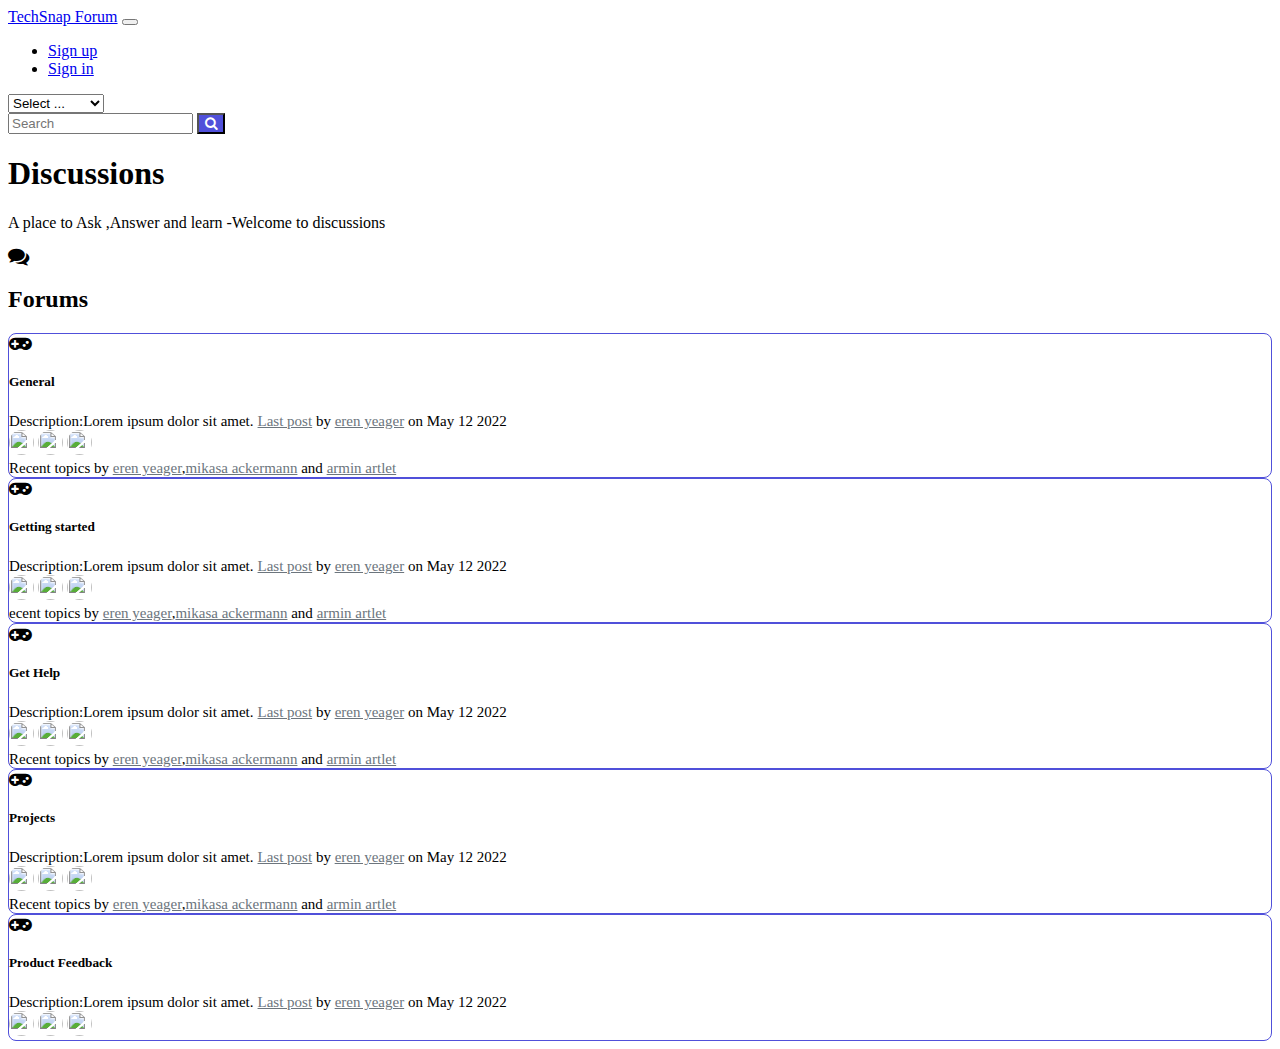
==== index.html @ 801b9302 "modify spacing" ====
<!DOCTYPE html>
<html lang="en">

<head>
  <meta charset="UTF-8" />
  <meta http-equiv="X-UA-Compatible" content="IE=edge" />
  <meta name="viewport" content="width=device-width, initial-scale=1.0" />
  <title>techsnap</title>
  <link href="https://cdn.jsdelivr.net/npm/bootstrap@5.1.3/dist/css/bootstrap.min.css" rel="stylesheet"
    integrity="sha384-1BmE4kWBq78iYhFldvKuhfTAU6auU8tT94WrHftjDbrCEXSU1oBoqyl2QvZ6jIW3" crossorigin="anonymous" />
  <script src="https://cdn.jsdelivr.net/npm/@popperjs/core@2.10.2/dist/umd/popper.min.js"
    integrity="sha384-7+zCNj/IqJ95wo16oMtfsKbZ9ccEh31eOz1HGyDuCQ6wgnyJNSYdrPa03rtR1zdB" crossorigin="anonymous">
  </script>
  <script src="https://cdn.jsdelivr.net/npm/bootstrap@5.1.3/dist/js/bootstrap.min.js"
    integrity="sha384-QJHtvGhmr9XOIpI6YVutG+2QOK9T+ZnN4kzFN1RtK3zEFEIsxhlmWl5/YESvpZ13" crossorigin="anonymous">
  </script>
  <link rel="stylesheet" href="https://cdnjs.cloudflare.com/ajax/libs/font-awesome/4.7.0/css/font-awesome.min.css" />
  <link rel="preconnect" href="https://fonts.gstatic.com" />
  <link href="https://fonts.googleapis.com/css2?family=Titillium+Web:ital@1&display=swap" rel="stylesheet" />
  <link rel="stylesheet" href="styles.css" />
</head>

<body>
  <nav class="navbar navbar-expand-lg navbar-dark bg-dark">
    <div class="container">
      <a class="navbar-brand" href="index.html">TechSnap Forum</a>
      <button class="navbar-toggler" type="button" data-bs-toggle="collapse" data-bs-target="#navbarNav"
        aria-controls="navbarNav" aria-expanded="false" aria-label="Toggle navigation">
        <span class="navbar-toggler-icon"></span>
      </button>
      <div class="collapse navbar-collapse" id="navbarNav">
        <ul class="navbar-nav ms-auto">
          <li class="nav-item">
            <a class="nav-link" href="/account/signup/">Sign up</a>
          </li>
          <li class="nav-item">
            <a class="nav-link" href="/account/signin/">Sign in</a>
          </li>
        </ul>
      </div>
    </div>
  </nav>
  <!-- navbar ends -->
  <!-- search bar -->
  <div class="container my-5 mx-auto">
    <form class="row" action="" role="form" method="GET">
      <div class="col-md-6">
        <div class="mb-3" class="search-box">
          <select name="search-box" id="" class="form-select" aria-label="Default select example">
            <option selected>Select ...</option>
            <option value="Everything">Everything</option>
            <option value="Titles">Titles</option>
            <option value="Descriptions">Descriptions</option>
          </select>
        </div>
      </div>
      <div class="col-md-6">
        <div class="mb-3 d-flex">
          <input type="text" class="form-control me-2" placeholder="Search" />
          <button type="submit" class="btn search-btn" name="search">
            <i class="fa fa-search"></i>
          </button>
        </div>
      </div>
    </form>
  </div>
  <!-- search ends -->
  <div class="container">
    <div class="row">
      <h1 class="fw-bold">Discussions</h1>
      <p class="">
        A place to Ask ,Answer and learn -Welcome to discussions
      </p>
    </div>
  </div>
  <div class="container mt-lg-4 mt-md-3 forums">
    <div class="row">
      <div class="d-flex flex-row">
        <i class="fa fa-comments fa-lg me-2 align-self-center"></i>
        <h2 class="">Forums</h2>
      </div>
    </div>
    <!-- forumcard-1 -->
    <div class="row mt-lg-3 mt-md-3 mt-3 mb-lg-3 mb-md-3 mb-2 p-lg-4 p-md-4 p-2  forum-card">
      <div class="d-flex flex-row forum-item gap-3">
        <i class="fa fa-gamepad fa-lg mt-1 forum-item-img"></i>
        <div class="d-flex flex-column lh-2  forum-item-box">
          <h5 class="fw-bold mb-0"><a class="forum-item-name" href="posts.html">General</a></h5>
          <span class="text-secondary" href="">Description:Lorem ipsum dolor sit amet.</span>
          <span class="text-secondary " href="">
            <a href="" class="text-decoration-underline">Last post</a> by
            <a href="">eren yeager</a> on <time>May 12 2022</time></span>
        </div>
        <div class="d-flex flex-column align-self-end align-items-end ms-auto">
          <div class="d-flex flex-row align-self-end ms-auto forum-item-postedby-img">
            <img
              src="https://encrypted-tbn0.gstatic.com/images?q=tbn:ANd9GcS_W6uTt4zmRdO6Gc-AFIGflHAHoaZ8Ajdu8Q&usqp=CAU" />
            <img
              src="https://encrypted-tbn0.gstatic.com/images?q=tbn:ANd9GcRT4VacNkIl5vtSOn7cziZFyjJot8CDUyFlOylZEV4gPgCF3E1SLuMx32Tt8eg6AprLteE&usqp=CAU" />
            <img
              src="https://cdn.shrm.org/image/upload/c_crop%2Ch_3888%2Cw_6917%2Cx_0%2Cy_253/c_fit%2Cf_auto%2Cq_auto%2Cw_767/v1/Employee%20Relations/bored_worker_photo_k9vufj?databtoa=eyIxNng5Ijp7IngiOjAsInkiOjI1MywieDIiOjY5MTcsInkyIjo0MTQxLCJ3Ijo2OTE3LCJoIjozODg4fSwiMXgxIjp7IngiOjEzMDQsInkiOjAsIngyIjo1NjY2LCJ5MiI6NDM1NywidyI6NDM2MywiaCI6NDM1N319" />
          </div>
          <div class="mt-auto align-self-end fs-6 recent-posts ">
            <span class="text-secondary" href="">Recent topics by <a href="">eren yeager</a>,<a href="">mikasa
                ackermann</a> and <a href="">armin artlet</a></span>
          </div>
        </div>
      </div>
    </div>
    <!-- forumcard-2 -->
    <div class="row mt-lg-3 mt-md-3 mt-3 mb-lg-3 mb-md-3 mb-2 p-lg-4 p-md-4 p-2  forum-card">
      <div class="d-flex flex-row forum-item gap-3">
        <i class="fa fa-gamepad fa-lg mt-1 forum-item-img"></i>
        <div class="d-flex flex-column lh-2  forum-item-box">
          <h5 class="fw-bold mb-0"><a class="forum-item-name" href="posts.html">Getting started</a></h5>
          <span class="text-secondary" href="">Description:Lorem ipsum dolor sit amet.</span>
          <span class="text-secondary " href="">
            <a href="" class="text-decoration-underline">Last post</a> by
            <a href="">eren yeager</a> on <time>May 12 2022</time></span>
        </div>
        <div class="d-flex flex-column align-self-end align-items-end ms-auto">
          <div class="d-flex flex-row align-self-end ms-auto forum-item-postedby-img">
            <img
              src="https://encrypted-tbn0.gstatic.com/images?q=tbn:ANd9GcS_W6uTt4zmRdO6Gc-AFIGflHAHoaZ8Ajdu8Q&usqp=CAU" />
            <img
              src="https://encrypted-tbn0.gstatic.com/images?q=tbn:ANd9GcRT4VacNkIl5vtSOn7cziZFyjJot8CDUyFlOylZEV4gPgCF3E1SLuMx32Tt8eg6AprLteE&usqp=CAU" />
            <img
              src="https://cdn.shrm.org/image/upload/c_crop%2Ch_3888%2Cw_6917%2Cx_0%2Cy_253/c_fit%2Cf_auto%2Cq_auto%2Cw_767/v1/Employee%20Relations/bored_worker_photo_k9vufj?databtoa=eyIxNng5Ijp7IngiOjAsInkiOjI1MywieDIiOjY5MTcsInkyIjo0MTQxLCJ3Ijo2OTE3LCJoIjozODg4fSwiMXgxIjp7IngiOjEzMDQsInkiOjAsIngyIjo1NjY2LCJ5MiI6NDM1NywidyI6NDM2MywiaCI6NDM1N319" />
          </div>
          <div class="mt-auto align-self-end ms-auto recent-posts" style="width:fit-content">
            <span class="text-secondary  align-self-end ms-auto" style="width:fit-content" href="">ecent topics by <a href="">eren yeager</a>,<a href="">mikasa
                ackermann</a> and <a href="">armin artlet</a></span>
          </div>
        </div>
      </div>
    </div>
    <!-- forumcard-3 -->
    <div class="row mt-lg-3 mt-md-3 mt-3 mb-lg-3 mb-md-3 mb-2 p-lg-4 p-md-4 p-2  forum-card">
      <div class="d-flex flex-row forum-item gap-3">
        <i class="fa fa-gamepad fa-lg mt-1 forum-item-img"></i>
        <div class="d-flex flex-column lh-2 forum-item-box">
          <h5 class="fw-bold mb-0"><a class="forum-item-name" href="">Get Help</a></h5>
          <span class="text-secondary" href="">Description:Lorem ipsum dolor sit amet.</span>
          <span class="text-secondary" href="">
            <a href="" class="text-decoration-underline">Last post</a> by
            <a href="">eren yeager</a> on <time>May 12 2022</time></span>
        </div>
        <div class="d-flex flex-column align-self-end align-items-end ms-auto">
          <div class="d-flex flex-row align-self-end ms-auto forum-item-postedby-img">
            <img
              src="https://encrypted-tbn0.gstatic.com/images?q=tbn:ANd9GcS_W6uTt4zmRdO6Gc-AFIGflHAHoaZ8Ajdu8Q&usqp=CAU" />
            <img
              src="https://encrypted-tbn0.gstatic.com/images?q=tbn:ANd9GcRT4VacNkIl5vtSOn7cziZFyjJot8CDUyFlOylZEV4gPgCF3E1SLuMx32Tt8eg6AprLteE&usqp=CAU" />
            <img
              src="https://cdn.shrm.org/image/upload/c_crop%2Ch_3888%2Cw_6917%2Cx_0%2Cy_253/c_fit%2Cf_auto%2Cq_auto%2Cw_767/v1/Employee%20Relations/bored_worker_photo_k9vufj?databtoa=eyIxNng5Ijp7IngiOjAsInkiOjI1MywieDIiOjY5MTcsInkyIjo0MTQxLCJ3Ijo2OTE3LCJoIjozODg4fSwiMXgxIjp7IngiOjEzMDQsInkiOjAsIngyIjo1NjY2LCJ5MiI6NDM1NywidyI6NDM2MywiaCI6NDM1N319" />
          </div>
          <div class="mt-auto align-self-end fs-6 recent-posts ">
            <span class="text-secondary" href="">Recent topics by <a href="">eren yeager</a>,<a href="">mikasa
                ackermann</a> and <a href="">armin artlet</a></span>
          </div>
        </div>
      </div>
    </div>
    <!-- forumcard-4 -->
    <div class="row mt-lg-3 mt-md-3 mt-3 mb-lg-3 mb-md-3 mb-2 p-lg-4 p-md-4 p-2  forum-card">
      <div class="d-flex flex-row forum-item gap-3">
        <i class="fa fa-gamepad fa-lg mt-1 forum-item-img"></i>
        <div class="d-flex flex-column lh-2 forum-item-box">
          <h5 class="fw-bold mb-0"><a class="forum-item-name" href="">Projects</a></h5>
          <span class="text-secondary" href="">Description:Lorem ipsum dolor sit amet.</span>
          <span class="text-secondary" href="">
            <a href="" class="text-decoration-underline">Last post</a> by
            <a href="">eren yeager</a> on <time>May 12 2022</time></span>
        </div>
        <div class="d-flex flex-column align-self-end align-items-end ms-auto">
          <div class="d-flex flex-row align-self-end ms-auto forum-item-postedby-img">
            <img
              src="https://encrypted-tbn0.gstatic.com/images?q=tbn:ANd9GcS_W6uTt4zmRdO6Gc-AFIGflHAHoaZ8Ajdu8Q&usqp=CAU" />
            <img
              src="https://encrypted-tbn0.gstatic.com/images?q=tbn:ANd9GcRT4VacNkIl5vtSOn7cziZFyjJot8CDUyFlOylZEV4gPgCF3E1SLuMx32Tt8eg6AprLteE&usqp=CAU" />
            <img
              src="https://cdn.shrm.org/image/upload/c_crop%2Ch_3888%2Cw_6917%2Cx_0%2Cy_253/c_fit%2Cf_auto%2Cq_auto%2Cw_767/v1/Employee%20Relations/bored_worker_photo_k9vufj?databtoa=eyIxNng5Ijp7IngiOjAsInkiOjI1MywieDIiOjY5MTcsInkyIjo0MTQxLCJ3Ijo2OTE3LCJoIjozODg4fSwiMXgxIjp7IngiOjEzMDQsInkiOjAsIngyIjo1NjY2LCJ5MiI6NDM1NywidyI6NDM2MywiaCI6NDM1N319" />
          </div>
          <div class="mt-auto align-self-end fs-6 recent-posts ">
            <span class="text-secondary" href="">Recent topics by <a href="">eren yeager</a>,<a href="">mikasa
                ackermann</a> and <a href="">armin artlet</a></span>
          </div>
        </div>
      </div>
    </div>
    <!-- forumcard-5 -->
    <div class="row mt-lg-3 mt-md-3 mt-3 mb-lg-3 mb-md-3 mb-2 p-lg-4 p-md-4 p-2  forum-card">
      <div class="d-flex flex-row forum-item gap-3">
        <i class="fa fa-gamepad fa-lg mt-1 forum-item-img"></i>
        <div class="d-flex flex-column lh-2 forum-item-name">
          <h5 class="fw-bold mb-0" href="">Product Feedback</h5>
          <span class="text-secondary" href="">Description:Lorem ipsum dolor sit amet.</span>
          <span class="text-secondary" href="">
            <a href="" class="text-decoration-underline">Last post</a> by
            <a href="">eren yeager</a> on <time>May 12 2022</time></span>
        </div>
        <div class="d-flex flex-row align-self-end ms-auto forum-item-postedby-img">
          <img
            src="https://encrypted-tbn0.gstatic.com/images?q=tbn:ANd9GcS_W6uTt4zmRdO6Gc-AFIGflHAHoaZ8Ajdu8Q&usqp=CAU" />
          <img
            src="https://encrypted-tbn0.gstatic.com/images?q=tbn:ANd9GcRT4VacNkIl5vtSOn7cziZFyjJot8CDUyFlOylZEV4gPgCF3E1SLuMx32Tt8eg6AprLteE&usqp=CAU" />
          <img
            src="https://cdn.shrm.org/image/upload/c_crop%2Ch_3888%2Cw_6917%2Cx_0%2Cy_253/c_fit%2Cf_auto%2Cq_auto%2Cw_767/v1/Employee%20Relations/bored_worker_photo_k9vufj?databtoa=eyIxNng5Ijp7IngiOjAsInkiOjI1MywieDIiOjY5MTcsInkyIjo0MTQxLCJ3Ijo2OTE3LCJoIjozODg4fSwiMXgxIjp7IngiOjEzMDQsInkiOjAsIngyIjo1NjY2LCJ5MiI6NDM1NywidyI6NDM2MywiaCI6NDM1N319" />
        </div>
      </div>
    </div>
  </div>
</body>

</html>
---- styles.css ----
span {
    font-size: 15px;
}

.search-btn,
.create-post {
    background-color: #5050da;
    color: white
}

.forum-card {
    border-bottom: 1px solid rgb(207, 203, 203);
}

.forum-card:hover {
    background-color: #f8f8f8;
    cursor: pointer
}

.forum-item-box {
    text-overflow: ellipsis;
    white-space: nowrap;
    min-width: 150px;
    overflow: hidden;
}

.forum-item-name {
    text-decoration: none;
    color: black;
}

.forum-item-name:hover {
    color: #5050da
}

span>a {
    color: rgb(108, 117, 125)
}

.forum-item-postedby-img>img {
    width: 25px;
    height: 25px;
    border-radius: 100%;
}

@media (max-width: 800px) {
    .recent-posts {
        display: none
    }
}

@media (min-width:575px) {
    .forum-card {
        border: 1px solid #5050da;
        border-radius: 8px
    }
    .post-card {
        border: 1px solid #ced4da;
        border-radius: 5px;
        margin-top: 10px
    }
}

.post-card {
    border-bottom: 1px solid #ced4da;
    cursor: pointer
}

.forum-items>a {
    text-decoration: none;
    padding-right: 15px;
}

.forum-items>a:hover {
    color: #ff00bb
}

.forum-items:active {
    color: #5050da;
}

.upvote>span {
    width: fit-content;
    height: 25px;
    padding: 0px 5px;
    border: 1px solid rgb(207, 203, 203);
    border-top-left-radius: 8px;
    border-bottom-left-radius: 8px;
}

.upvote>i {
    width: fit-content;
    height: 25px;
    padding: 4px 5px;
    border: 1px solid rgb(207, 203, 203);
    border-top-right-radius: 8px;
    border-bottom-right-radius: 8px;
}

.upvote:hover,
.flag:hover,
.bookmark:hover,
.views:hover {
    color: #5050da
}

.bookmark>i {
    padding: 4px 5px;
}

.dropdown-toggle::after {
    content: none;
}

.com-sec {
    border-left: 3px solid gray;
}
.comment-box{
    border:1px solid gray;
    border-radius: 8px;
}
.profile-card{
    border:1px solid gray;
    border-radius:8px;
    
}
.profile-box{
    width:fit-content;
    position: absolute;
    background-color: white;
    z-index:2;
    
    
}
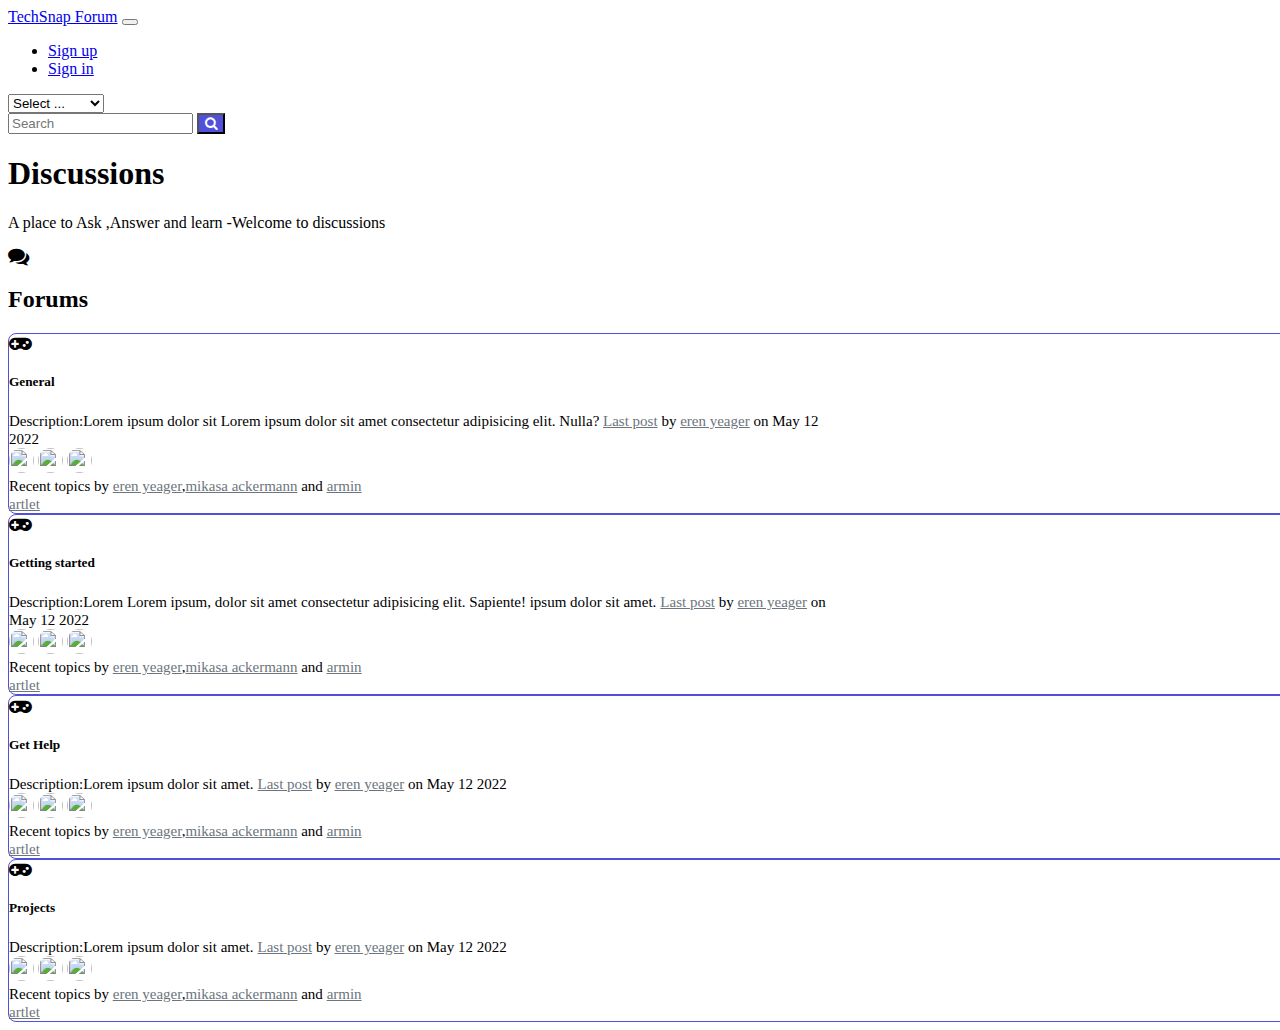
==== commit 6f90089b: "remove text-wrap" ====
--- a/index.html
+++ b/index.html
@@ -84,14 +84,14 @@
     <div class="row mt-lg-3 mt-md-3 mt-3 mb-lg-3 mb-md-3 mb-2 p-lg-4 p-md-4 p-2  forum-card">
       <div class="d-flex flex-row forum-item gap-3">
         <i class="fa fa-gamepad fa-lg mt-1 forum-item-img"></i>
-        <div class="d-flex flex-column lh-2  forum-item-box">
+        <div class="d-flex flex-column lh-2">
           <h5 class="fw-bold mb-0"><a class="forum-item-name" href="posts.html">General</a></h5>
-          <span class="text-secondary" href="">Description:Lorem ipsum dolor sit amet.</span>
-          <span class="text-secondary " href="">
-            <a href="" class="text-decoration-underline">Last post</a> by
-            <a href="">eren yeager</a> on <time>May 12 2022</time></span>
-        </div>
-        <div class="d-flex flex-column align-self-end align-items-end ms-auto">
+          <span class="text-secondary" href="">Description:Lorem ipsum dolor sit Lorem ipsum dolor sit amet consectetur adipisicing elit. Nulla? </span>
+          <span class="text-secondary forum-item-box" href="">
+            <a href="" class="text-decoration-underline">Last post</a> by
+            <a href="">eren yeager</a> on <time>May 12 2022</time></span>
+        </div>
+        <div class="d-md-flex flex-column align-self-end align-items-end ms-auto d-none">
           <div class="d-flex flex-row align-self-end ms-auto forum-item-postedby-img">
             <img
               src="https://encrypted-tbn0.gstatic.com/images?q=tbn:ANd9GcS_W6uTt4zmRdO6Gc-AFIGflHAHoaZ8Ajdu8Q&usqp=CAU" />
@@ -113,12 +113,12 @@
         <i class="fa fa-gamepad fa-lg mt-1 forum-item-img"></i>
         <div class="d-flex flex-column lh-2  forum-item-box">
           <h5 class="fw-bold mb-0"><a class="forum-item-name" href="posts.html">Getting started</a></h5>
-          <span class="text-secondary" href="">Description:Lorem ipsum dolor sit amet.</span>
+          <span class="text-secondary" href="">Description:Lorem Lorem ipsum, dolor sit amet consectetur adipisicing elit. Sapiente! ipsum dolor sit amet.</span>
           <span class="text-secondary " href="">
             <a href="" class="text-decoration-underline">Last post</a> by
             <a href="">eren yeager</a> on <time>May 12 2022</time></span>
         </div>
-        <div class="d-flex flex-column align-self-end align-items-end ms-auto">
+        <div class="d-md-flex flex-column align-self-end align-items-end ms-auto d-none">
           <div class="d-flex flex-row align-self-end ms-auto forum-item-postedby-img">
             <img
               src="https://encrypted-tbn0.gstatic.com/images?q=tbn:ANd9GcS_W6uTt4zmRdO6Gc-AFIGflHAHoaZ8Ajdu8Q&usqp=CAU" />
@@ -128,7 +128,7 @@
               src="https://cdn.shrm.org/image/upload/c_crop%2Ch_3888%2Cw_6917%2Cx_0%2Cy_253/c_fit%2Cf_auto%2Cq_auto%2Cw_767/v1/Employee%20Relations/bored_worker_photo_k9vufj?databtoa=eyIxNng5Ijp7IngiOjAsInkiOjI1MywieDIiOjY5MTcsInkyIjo0MTQxLCJ3Ijo2OTE3LCJoIjozODg4fSwiMXgxIjp7IngiOjEzMDQsInkiOjAsIngyIjo1NjY2LCJ5MiI6NDM1NywidyI6NDM2MywiaCI6NDM1N319" />
           </div>
           <div class="mt-auto align-self-end ms-auto recent-posts" style="width:fit-content">
-            <span class="text-secondary  align-self-end ms-auto" style="width:fit-content" href="">ecent topics by <a href="">eren yeager</a>,<a href="">mikasa
+            <span class="text-secondary  align-self-end ms-auto" style="width:fit-content" href="">Recent topics by <a href="">eren yeager</a>,<a href="">mikasa
                 ackermann</a> and <a href="">armin artlet</a></span>
           </div>
         </div>
@@ -145,7 +145,7 @@
             <a href="" class="text-decoration-underline">Last post</a> by
             <a href="">eren yeager</a> on <time>May 12 2022</time></span>
         </div>
-        <div class="d-flex flex-column align-self-end align-items-end ms-auto">
+        <div class="d-md-flex flex-column align-self-end align-items-end ms-auto d-none">
           <div class="d-flex flex-row align-self-end ms-auto forum-item-postedby-img">
             <img
               src="https://encrypted-tbn0.gstatic.com/images?q=tbn:ANd9GcS_W6uTt4zmRdO6Gc-AFIGflHAHoaZ8Ajdu8Q&usqp=CAU" />
@@ -172,7 +172,7 @@
             <a href="" class="text-decoration-underline">Last post</a> by
             <a href="">eren yeager</a> on <time>May 12 2022</time></span>
         </div>
-        <div class="d-flex flex-column align-self-end align-items-end ms-auto">
+        <div class="d-md-flex flex-column align-self-end align-items-end ms-auto d-none">
           <div class="d-flex flex-row align-self-end ms-auto forum-item-postedby-img">
             <img
               src="https://encrypted-tbn0.gstatic.com/images?q=tbn:ANd9GcS_W6uTt4zmRdO6Gc-AFIGflHAHoaZ8Ajdu8Q&usqp=CAU" />
@@ -189,7 +189,7 @@
       </div>
     </div>
     <!-- forumcard-5 -->
-    <div class="row mt-lg-3 mt-md-3 mt-3 mb-lg-3 mb-md-3 mb-2 p-lg-4 p-md-4 p-2  forum-card">
+    <!-- <div class="row mt-lg-3 mt-md-3 mt-3 mb-lg-3 mb-md-3 mb-2 p-lg-4 p-md-4 p-2  forum-card">
       <div class="d-flex flex-row forum-item gap-3">
         <i class="fa fa-gamepad fa-lg mt-1 forum-item-img"></i>
         <div class="d-flex flex-column lh-2 forum-item-name">
@@ -208,7 +208,7 @@
             src="https://cdn.shrm.org/image/upload/c_crop%2Ch_3888%2Cw_6917%2Cx_0%2Cy_253/c_fit%2Cf_auto%2Cq_auto%2Cw_767/v1/Employee%20Relations/bored_worker_photo_k9vufj?databtoa=eyIxNng5Ijp7IngiOjAsInkiOjI1MywieDIiOjY5MTcsInkyIjo0MTQxLCJ3Ijo2OTE3LCJoIjozODg4fSwiMXgxIjp7IngiOjEzMDQsInkiOjAsIngyIjo1NjY2LCJ5MiI6NDM1NywidyI6NDM2MywiaCI6NDM1N319" />
         </div>
       </div>
-    </div>
+    </div> -->
   </div>
 </body>
 
--- a/styles.css
+++ b/styles.css
@@ -1,4 +1,6 @@
-span {
+body{
+    width:100%
+}span {
     font-size: 15px;
 }
 
@@ -8,21 +10,22 @@
     color: white
 }
 
-.forum-card {
+/* .forum-card {
     border-bottom: 1px solid rgb(207, 203, 203);
-}
+} */
 
 .forum-card:hover {
     background-color: #f8f8f8;
     cursor: pointer
 }
 
-.forum-item-box {
+/* .forum-item-box {
     text-overflow: ellipsis;
     white-space: nowrap;
-    min-width: 150px;
+    
     overflow: hidden;
-}
+} */
+
 
 .forum-item-name {
     text-decoration: none;
@@ -43,10 +46,14 @@
     border-radius: 100%;
 }
 
-@media (max-width: 800px) {
-    .recent-posts {
-        display: none
+@media (min-width: 768px) {
+    .forum-item>div:nth-child(2){
+        width:65%
     }
+    .forum-item>div:nth-child(3){
+        width:30%
+    }
+    
 }
 
 @media (min-width:575px) {
@@ -111,7 +118,14 @@
 .dropdown-toggle::after {
     content: none;
 }
-
+#floatingTextarea{
+    border: none;
+    overflow-y:scroll;
+    outline: none;
+    box-shadow: none;
+  
+    resize: none; /*remove the resize handle on the bottom right*/
+}
 .com-sec {
     border-left: 3px solid gray;
 }
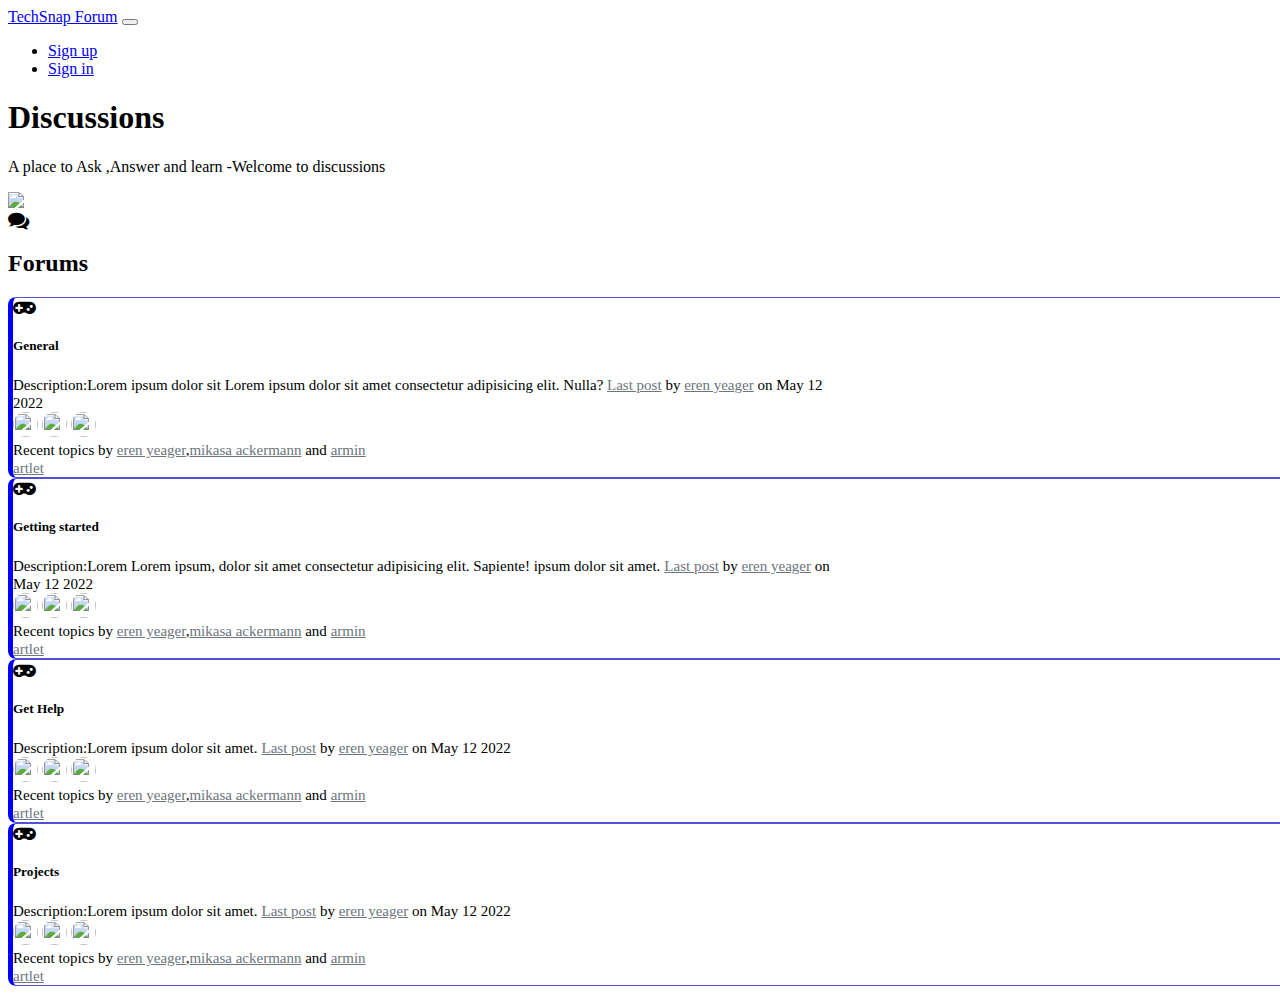
==== commit b41e5e28: "" ====
--- a/index.html
+++ b/index.html
@@ -18,12 +18,24 @@
   <link rel="preconnect" href="https://fonts.gstatic.com" />
   <link href="https://fonts.googleapis.com/css2?family=Titillium+Web:ital@1&display=swap" rel="stylesheet" />
   <link rel="stylesheet" href="styles.css" />
+
+  <style>
+    @media (min-width: 768px) {
+    .forum-item>div:nth-child(2){
+        width:65%
+    }
+    .forum-item>div:nth-child(3){
+        width:30%
+    }
+    
+}
+  </style>
 </head>
 
 <body>
   <nav class="navbar navbar-expand-lg navbar-dark bg-dark">
     <div class="container">
-      <a class="navbar-brand" href="index.html">TechSnap Forum</a>
+      <a class="navbar-brand fs-4" href="index.html">TechSnap Forum</a>
       <button class="navbar-toggler" type="button" data-bs-toggle="collapse" data-bs-target="#navbarNav"
         aria-controls="navbarNav" aria-expanded="false" aria-label="Toggle navigation">
         <span class="navbar-toggler-icon"></span>
@@ -41,52 +53,36 @@
     </div>
   </nav>
   <!-- navbar ends -->
-  <!-- search bar -->
-  <div class="container my-5 mx-auto">
-    <form class="row" action="" role="form" method="GET">
-      <div class="col-md-6">
-        <div class="mb-3" class="search-box">
-          <select name="search-box" id="" class="form-select" aria-label="Default select example">
-            <option selected>Select ...</option>
-            <option value="Everything">Everything</option>
-            <option value="Titles">Titles</option>
-            <option value="Descriptions">Descriptions</option>
-          </select>
-        </div>
-      </div>
-      <div class="col-md-6">
-        <div class="mb-3 d-flex">
-          <input type="text" class="form-control me-2" placeholder="Search" />
-          <button type="submit" class="btn search-btn" name="search">
-            <i class="fa fa-search"></i>
-          </button>
-        </div>
-      </div>
-    </form>
-  </div>
-  <!-- search ends -->
-  <div class="container">
-    <div class="row">
+
+  <div class="container  mt-5  mb-md-4 ">
+    <div class="d-flex">
+    <div class="">
       <h1 class="fw-bold">Discussions</h1>
       <p class="">
         A place to Ask ,Answer and learn -Welcome to discussions
       </p>
     </div>
+    <div class="d-none d-md-block banner-img img-fluid ms-auto">
+      <img class="rounded" src="https://leverageedublog.s3.ap-south-1.amazonaws.com/blog/wp-content/uploads/2019/11/23170744/How-to-Prepare-for-Group-Discussion.jpg" width="250px">
+    </div>
   </div>
-  <div class="container mt-lg-4 mt-md-3 forums">
+  </div>
+
+  <div class="container mt-lg-4 mt-md-3 mb-5 forums">
     <div class="row">
       <div class="d-flex flex-row">
         <i class="fa fa-comments fa-lg me-2 align-self-center"></i>
         <h2 class="">Forums</h2>
       </div>
     </div>
+ 
     <!-- forumcard-1 -->
-    <div class="row mt-lg-3 mt-md-3 mt-3 mb-lg-3 mb-md-3 mb-2 p-lg-4 p-md-4 p-2  forum-card">
-      <div class="d-flex flex-row forum-item gap-3">
+    <div class="row mt-lg-3 mt-md-3 mt-3 mb-lg-3 mb-md-3 mb-2 p-lg-4 p-md-3 p-2  mx-sm-1 mx-md-auto forum-card">
+      <div class="d-flex flex-row forum-item gap-3 ">
         <i class="fa fa-gamepad fa-lg mt-1 forum-item-img"></i>
         <div class="d-flex flex-column lh-2">
           <h5 class="fw-bold mb-0"><a class="forum-item-name" href="posts.html">General</a></h5>
-          <span class="text-secondary" href="">Description:Lorem ipsum dolor sit Lorem ipsum dolor sit amet consectetur adipisicing elit. Nulla? </span>
+          <span class="topic-desc" href="">Description:Lorem ipsum dolor sit Lorem ipsum dolor sit amet consectetur adipisicing elit. Nulla? </span>
           <span class="text-secondary forum-item-box" href="">
             <a href="" class="text-decoration-underline">Last post</a> by
             <a href="">eren yeager</a> on <time>May 12 2022</time></span>
@@ -100,7 +96,7 @@
             <img
               src="https://cdn.shrm.org/image/upload/c_crop%2Ch_3888%2Cw_6917%2Cx_0%2Cy_253/c_fit%2Cf_auto%2Cq_auto%2Cw_767/v1/Employee%20Relations/bored_worker_photo_k9vufj?databtoa=eyIxNng5Ijp7IngiOjAsInkiOjI1MywieDIiOjY5MTcsInkyIjo0MTQxLCJ3Ijo2OTE3LCJoIjozODg4fSwiMXgxIjp7IngiOjEzMDQsInkiOjAsIngyIjo1NjY2LCJ5MiI6NDM1NywidyI6NDM2MywiaCI6NDM1N319" />
           </div>
-          <div class="mt-auto align-self-end fs-6 recent-posts ">
+          <div class="mt-auto align-self-end fs-6 recent-posts text-end ">
             <span class="text-secondary" href="">Recent topics by <a href="">eren yeager</a>,<a href="">mikasa
                 ackermann</a> and <a href="">armin artlet</a></span>
           </div>
@@ -108,12 +104,12 @@
       </div>
     </div>
     <!-- forumcard-2 -->
-    <div class="row mt-lg-3 mt-md-3 mt-3 mb-lg-3 mb-md-3 mb-2 p-lg-4 p-md-4 p-2  forum-card">
+    <div class="row mt-lg-3 mt-md-3 mt-3 mb-lg-3 mb-md-3 mb-2 p-lg-4 p-md-4 p-2 mx-sm-1 mx-md-auto forum-card">
       <div class="d-flex flex-row forum-item gap-3">
         <i class="fa fa-gamepad fa-lg mt-1 forum-item-img"></i>
         <div class="d-flex flex-column lh-2  forum-item-box">
           <h5 class="fw-bold mb-0"><a class="forum-item-name" href="posts.html">Getting started</a></h5>
-          <span class="text-secondary" href="">Description:Lorem Lorem ipsum, dolor sit amet consectetur adipisicing elit. Sapiente! ipsum dolor sit amet.</span>
+          <span class="topic-desc" href="">Description:Lorem Lorem ipsum, dolor sit amet consectetur adipisicing elit. Sapiente! ipsum dolor sit amet.</span>
           <span class="text-secondary " href="">
             <a href="" class="text-decoration-underline">Last post</a> by
             <a href="">eren yeager</a> on <time>May 12 2022</time></span>
@@ -127,7 +123,7 @@
             <img
               src="https://cdn.shrm.org/image/upload/c_crop%2Ch_3888%2Cw_6917%2Cx_0%2Cy_253/c_fit%2Cf_auto%2Cq_auto%2Cw_767/v1/Employee%20Relations/bored_worker_photo_k9vufj?databtoa=eyIxNng5Ijp7IngiOjAsInkiOjI1MywieDIiOjY5MTcsInkyIjo0MTQxLCJ3Ijo2OTE3LCJoIjozODg4fSwiMXgxIjp7IngiOjEzMDQsInkiOjAsIngyIjo1NjY2LCJ5MiI6NDM1NywidyI6NDM2MywiaCI6NDM1N319" />
           </div>
-          <div class="mt-auto align-self-end ms-auto recent-posts" style="width:fit-content">
+          <div class="mt-auto align-self-end ms-auto recent-posts text-end" style="width:fit-content">
             <span class="text-secondary  align-self-end ms-auto" style="width:fit-content" href="">Recent topics by <a href="">eren yeager</a>,<a href="">mikasa
                 ackermann</a> and <a href="">armin artlet</a></span>
           </div>
@@ -135,12 +131,12 @@
       </div>
     </div>
     <!-- forumcard-3 -->
-    <div class="row mt-lg-3 mt-md-3 mt-3 mb-lg-3 mb-md-3 mb-2 p-lg-4 p-md-4 p-2  forum-card">
+    <div class="row mt-lg-3 mt-md-3 mt-3 mb-lg-3 mb-md-3 mb-2 p-lg-4 p-md-4 p-2 mx-sm-1 mx-md-auto forum-card">
       <div class="d-flex flex-row forum-item gap-3">
         <i class="fa fa-gamepad fa-lg mt-1 forum-item-img"></i>
         <div class="d-flex flex-column lh-2 forum-item-box">
           <h5 class="fw-bold mb-0"><a class="forum-item-name" href="">Get Help</a></h5>
-          <span class="text-secondary" href="">Description:Lorem ipsum dolor sit amet.</span>
+          <span class="topic-desc" href="">Description:Lorem ipsum dolor sit amet.</span>
           <span class="text-secondary" href="">
             <a href="" class="text-decoration-underline">Last post</a> by
             <a href="">eren yeager</a> on <time>May 12 2022</time></span>
@@ -154,7 +150,7 @@
             <img
               src="https://cdn.shrm.org/image/upload/c_crop%2Ch_3888%2Cw_6917%2Cx_0%2Cy_253/c_fit%2Cf_auto%2Cq_auto%2Cw_767/v1/Employee%20Relations/bored_worker_photo_k9vufj?databtoa=eyIxNng5Ijp7IngiOjAsInkiOjI1MywieDIiOjY5MTcsInkyIjo0MTQxLCJ3Ijo2OTE3LCJoIjozODg4fSwiMXgxIjp7IngiOjEzMDQsInkiOjAsIngyIjo1NjY2LCJ5MiI6NDM1NywidyI6NDM2MywiaCI6NDM1N319" />
           </div>
-          <div class="mt-auto align-self-end fs-6 recent-posts ">
+          <div class="mt-auto align-self-end fs-6 recent-posts text-end ">
             <span class="text-secondary" href="">Recent topics by <a href="">eren yeager</a>,<a href="">mikasa
                 ackermann</a> and <a href="">armin artlet</a></span>
           </div>
@@ -162,12 +158,12 @@
       </div>
     </div>
     <!-- forumcard-4 -->
-    <div class="row mt-lg-3 mt-md-3 mt-3 mb-lg-3 mb-md-3 mb-2 p-lg-4 p-md-4 p-2  forum-card">
+    <div class="row mt-lg-3 mt-md-3 mt-3 mb-lg-3 mb-md-3 mb-2 p-lg-4 p-md-4 p-2  mx-sm-1 mx-md-auto forum-card">
       <div class="d-flex flex-row forum-item gap-3">
         <i class="fa fa-gamepad fa-lg mt-1 forum-item-img"></i>
         <div class="d-flex flex-column lh-2 forum-item-box">
           <h5 class="fw-bold mb-0"><a class="forum-item-name" href="">Projects</a></h5>
-          <span class="text-secondary" href="">Description:Lorem ipsum dolor sit amet.</span>
+          <span class="topic-desc" href="">Description:Lorem ipsum dolor sit amet.</span>
           <span class="text-secondary" href="">
             <a href="" class="text-decoration-underline">Last post</a> by
             <a href="">eren yeager</a> on <time>May 12 2022</time></span>
@@ -181,8 +177,8 @@
             <img
               src="https://cdn.shrm.org/image/upload/c_crop%2Ch_3888%2Cw_6917%2Cx_0%2Cy_253/c_fit%2Cf_auto%2Cq_auto%2Cw_767/v1/Employee%20Relations/bored_worker_photo_k9vufj?databtoa=eyIxNng5Ijp7IngiOjAsInkiOjI1MywieDIiOjY5MTcsInkyIjo0MTQxLCJ3Ijo2OTE3LCJoIjozODg4fSwiMXgxIjp7IngiOjEzMDQsInkiOjAsIngyIjo1NjY2LCJ5MiI6NDM1NywidyI6NDM2MywiaCI6NDM1N319" />
           </div>
-          <div class="mt-auto align-self-end fs-6 recent-posts ">
-            <span class="text-secondary" href="">Recent topics by <a href="">eren yeager</a>,<a href="">mikasa
+          <div class="mt-auto align-self-end ms-auto recent-posts text-end" style="width:fit-content">
+            <span class="text-secondary  align-self-end ms-auto" style="width:fit-content" href="">Recent topics by <a href="">eren yeager</a>,<a href="">mikasa
                 ackermann</a> and <a href="">armin artlet</a></span>
           </div>
         </div>
@@ -209,6 +205,7 @@
         </div>
       </div>
     </div> -->
+    
   </div>
 </body>
 
--- a/styles.css
+++ b/styles.css
@@ -15,7 +15,7 @@
 } */
 
 .forum-card:hover {
-    background-color: #f8f8f8;
+    background-color: #ebeef3;
     cursor: pointer
 }
 
@@ -46,28 +46,28 @@
     border-radius: 100%;
 }
 
-@media (min-width: 768px) {
-    .forum-item>div:nth-child(2){
-        width:65%
+
+.forum-card {
+        border: 1px solid #5050da;
+        border-radius: 8px;
+        border-left: 5px solid blue;
     }
-    .forum-item>div:nth-child(3){
-        width:30%
+    
+    @media (max-width:575px) {
+        
+        .forum-card {
+            border:none;
+            border-bottom: 1px solid rgb(207, 203, 203);
+        border-left: 5px solid blue;
+        border-radius: 0;
     }
     
 }
-
-@media (min-width:575px) {
-    .forum-card {
-        border: 1px solid #5050da;
-        border-radius: 8px
-    }
-    .post-card {
-        border: 1px solid #ced4da;
-        border-radius: 5px;
-        margin-top: 10px
+@media (min-width:375px){
+    .title-sec{
+        display:flex
     }
 }
-
 .post-card {
     border-bottom: 1px solid #ced4da;
     cursor: pointer
@@ -78,6 +78,7 @@
     padding-right: 15px;
 }
 
+
 .forum-items>a:hover {
     color: #ff00bb
 }
@@ -86,33 +87,20 @@
     color: #5050da;
 }
 
-.upvote>span {
-    width: fit-content;
-    height: 25px;
-    padding: 0px 5px;
-    border: 1px solid rgb(207, 203, 203);
-    border-top-left-radius: 8px;
-    border-bottom-left-radius: 8px;
-}
 
-.upvote>i {
-    width: fit-content;
-    height: 25px;
-    padding: 4px 5px;
-    border: 1px solid rgb(207, 203, 203);
-    border-top-right-radius: 8px;
-    border-bottom-right-radius: 8px;
-}
 
 .upvote:hover,
 .flag:hover,
 .bookmark:hover,
-.views:hover {
+.view:hover {
     color: #5050da
 }
 
+.upvote:focus{
+ color:#ff00bb
+}
 .bookmark>i {
-    padding: 4px 5px;
+    padding: 4px 2px;
 }
 
 .dropdown-toggle::after {
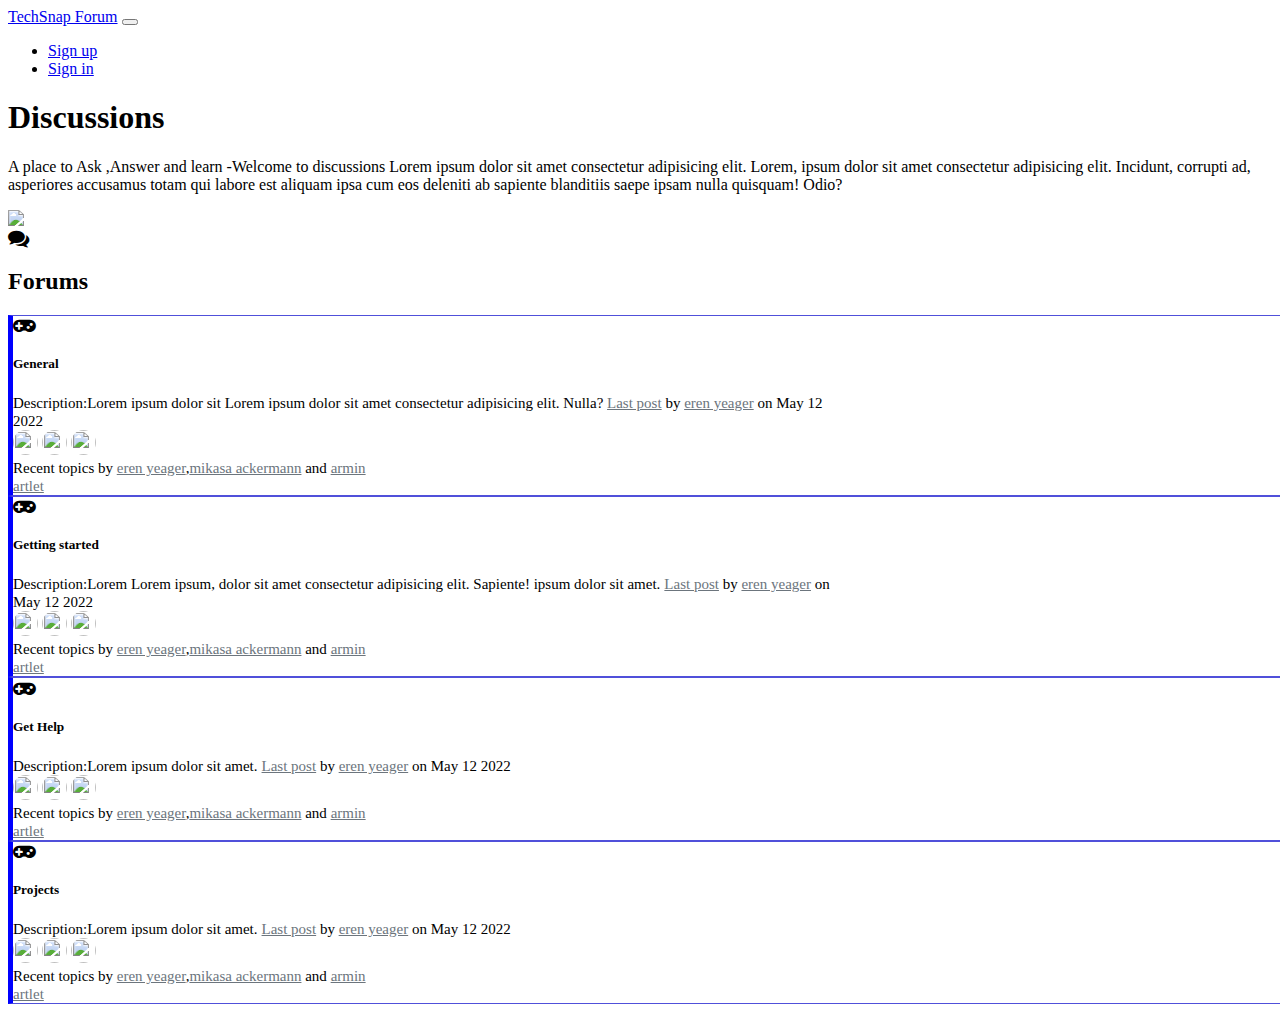
==== commit 04b10697: "" ====
--- a/index.html
+++ b/index.html
@@ -28,7 +28,9 @@
         width:30%
     }
     
-}
+}.fa{
+      color:black
+    }
   </style>
 </head>
 
@@ -54,18 +56,33 @@
   </nav>
   <!-- navbar ends -->
 
-  <div class="container  mt-5  mb-md-4 ">
-    <div class="d-flex">
-    <div class="">
+  <!-- <div class="container  mt-5  mb-md-4 ">
+    <div class="row">
+    <div class="col-md-6">
       <h1 class="fw-bold">Discussions</h1>
       <p class="">
-        A place to Ask ,Answer and learn -Welcome to discussions
+        A place to Ask ,Answer and learn -Welcome to discussions Lorem ipsum dolor sit amet consectetur adipisicing elit.  Lorem, ipsum dolor sit amet consectetur adipisicing elit. Incidunt, corrupti ad, asperiores accusamus totam qui labore est aliquam ipsa cum eos deleniti ab sapiente blanditiis saepe ipsam nulla quisquam! Odio?
       </p>
     </div>
-    <div class="d-none d-md-block banner-img img-fluid ms-auto">
-      <img class="rounded" src="https://leverageedublog.s3.ap-south-1.amazonaws.com/blog/wp-content/uploads/2019/11/23170744/How-to-Prepare-for-Group-Discussion.jpg" width="250px">
+    <div class="d-none d-md-block banner-img img-fluid ms-auto col-md-6 col-lg-6">
+      <img class="rounded col-12 ms-auto" src="https://leverageedublog.s3.ap-south-1.amazonaws.com/blog/wp-content/uploads/2019/11/23170744/How-to-Prepare-for-Group-Discussion.jpg" 
     </div>
   </div>
+  </div> -->
+
+  <div class="container my-5">
+    <div class="row">
+      <div class="col-md-6 col-lg-6">
+        <h1 class="fw-bold">Discussions</h1>
+        <p class="">
+          A place to Ask ,Answer and learn -Welcome to discussions Lorem ipsum dolor sit amet consectetur adipisicing elit.  Lorem, ipsum dolor sit amet consectetur adipisicing elit. Incidunt, corrupti ad, asperiores accusamus totam qui labore est aliquam ipsa cum eos deleniti ab sapiente blanditiis saepe ipsam nulla quisquam! Odio?
+        </p>
+      </div>
+      <div class="d-none d-md-inline col-md-6 col-lg-6">
+        <img class="rounded col-12 ms-auto" src="https://leverageedublog.s3.ap-south-1.amazonaws.com/blog/wp-content/uploads/2019/11/23170744/How-to-Prepare-for-Group-Discussion.jpg" >
+    
+      </div>
+    </div>
   </div>
 
   <div class="container mt-lg-4 mt-md-3 mb-5 forums">
@@ -82,8 +99,8 @@
         <i class="fa fa-gamepad fa-lg mt-1 forum-item-img"></i>
         <div class="d-flex flex-column lh-2">
           <h5 class="fw-bold mb-0"><a class="forum-item-name" href="posts.html">General</a></h5>
-          <span class="topic-desc" href="">Description:Lorem ipsum dolor sit Lorem ipsum dolor sit amet consectetur adipisicing elit. Nulla? </span>
-          <span class="text-secondary forum-item-box" href="">
+          <span class="topic-desc">Description:Lorem ipsum dolor sit Lorem ipsum dolor sit amet consectetur adipisicing elit. Nulla? </span>
+          <span class="text-secondary forum-item-box">
             <a href="" class="text-decoration-underline">Last post</a> by
             <a href="">eren yeager</a> on <time>May 12 2022</time></span>
         </div>
@@ -97,7 +114,7 @@
               src="https://cdn.shrm.org/image/upload/c_crop%2Ch_3888%2Cw_6917%2Cx_0%2Cy_253/c_fit%2Cf_auto%2Cq_auto%2Cw_767/v1/Employee%20Relations/bored_worker_photo_k9vufj?databtoa=eyIxNng5Ijp7IngiOjAsInkiOjI1MywieDIiOjY5MTcsInkyIjo0MTQxLCJ3Ijo2OTE3LCJoIjozODg4fSwiMXgxIjp7IngiOjEzMDQsInkiOjAsIngyIjo1NjY2LCJ5MiI6NDM1NywidyI6NDM2MywiaCI6NDM1N319" />
           </div>
           <div class="mt-auto align-self-end fs-6 recent-posts text-end ">
-            <span class="text-secondary" href="">Recent topics by <a href="">eren yeager</a>,<a href="">mikasa
+            <span class="text-secondary">Recent topics by <a href="">eren yeager</a>,<a href="">mikasa
                 ackermann</a> and <a href="">armin artlet</a></span>
           </div>
         </div>
@@ -208,5 +225,8 @@
     
   </div>
 </body>
-
+<script src="script.js">
+
+  
+</script>
 </html>--- a/styles.css
+++ b/styles.css
@@ -4,27 +4,16 @@
     font-size: 15px;
 }
 
-.search-btn,
-.create-post {
+.create-post{
     background-color: #5050da;
     color: white
 }
 
-/* .forum-card {
-    border-bottom: 1px solid rgb(207, 203, 203);
-} */
 
 .forum-card:hover {
     background-color: #ebeef3;
-    cursor: pointer
+  
 }
-
-/* .forum-item-box {
-    text-overflow: ellipsis;
-    white-space: nowrap;
-    
-    overflow: hidden;
-} */
 
 
 .forum-item-name {
@@ -49,17 +38,15 @@
 
 .forum-card {
         border: 1px solid #5050da;
-        border-radius: 8px;
+      
         border-left: 5px solid blue;
     }
     
     @media (max-width:575px) {
         
         .forum-card {
-            border:none;
-            border-bottom: 1px solid rgb(207, 203, 203);
-        border-left: 5px solid blue;
-        border-radius: 0;
+          
+        margin-left:0.2rem
     }
     
 }
@@ -87,13 +74,15 @@
     color: #5050da;
 }
 
+.banner-img{
+    max-height: 250px;
+}
 
-
-.upvote:hover,
-.flag:hover,
-.bookmark:hover,
-.view:hover {
-    color: #5050da
+.fa{
+    color:#888888;
+}
+.icon-color{
+    color:black
 }
 
 .upvote:focus{
@@ -101,6 +90,10 @@
 }
 .bookmark>i {
     padding: 4px 2px;
+}
+.post-title{
+    color:black;
+    text-decoration: none;
 }
 
 .dropdown-toggle::after {
@@ -112,7 +105,7 @@
     outline: none;
     box-shadow: none;
   
-    resize: none; /*remove the resize handle on the bottom right*/
+    resize: none;
 }
 .com-sec {
     border-left: 3px solid gray;
@@ -133,4 +126,14 @@
     z-index:2;
     
     
+}
+.new-post{
+    position: fixed;
+    border-radius:100%;
+    bottom: 20px;
+    background:#5050da;
+    
+}
+.new-post i{
+    color:white !important
 }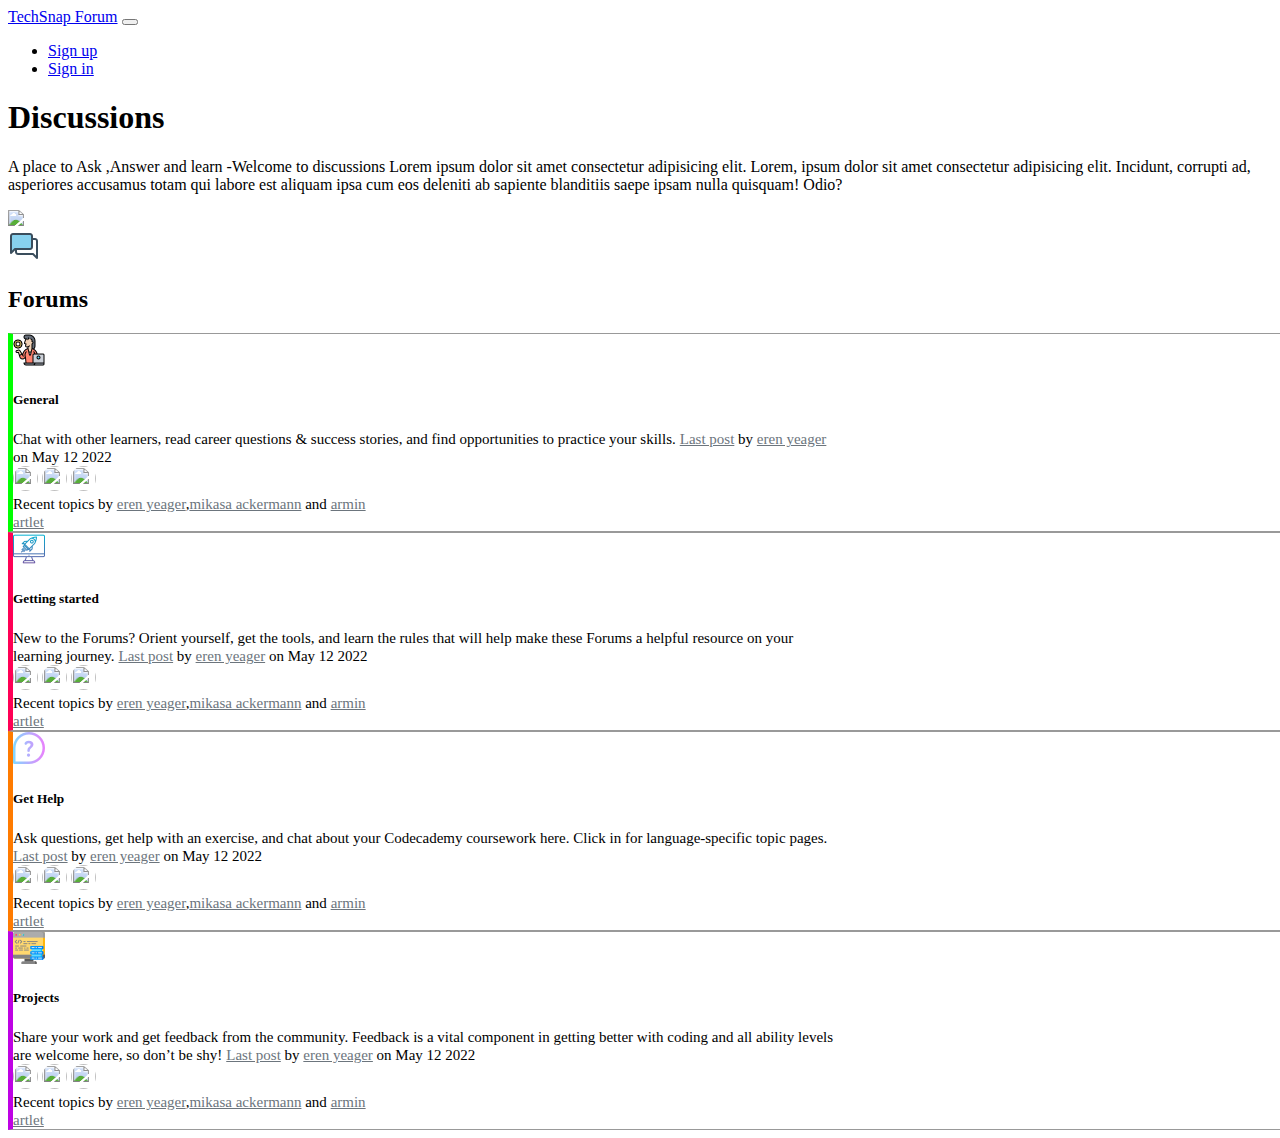
==== commit a9c39671: "add flaticons" ====
--- a/index.html
+++ b/index.html
@@ -28,9 +28,7 @@
         width:30%
     }
     
-}.fa{
-      color:black
-    }
+}
   </style>
 </head>
 
@@ -56,21 +54,8 @@
   </nav>
   <!-- navbar ends -->
 
-  <!-- <div class="container  mt-5  mb-md-4 ">
-    <div class="row">
-    <div class="col-md-6">
-      <h1 class="fw-bold">Discussions</h1>
-      <p class="">
-        A place to Ask ,Answer and learn -Welcome to discussions Lorem ipsum dolor sit amet consectetur adipisicing elit.  Lorem, ipsum dolor sit amet consectetur adipisicing elit. Incidunt, corrupti ad, asperiores accusamus totam qui labore est aliquam ipsa cum eos deleniti ab sapiente blanditiis saepe ipsam nulla quisquam! Odio?
-      </p>
-    </div>
-    <div class="d-none d-md-block banner-img img-fluid ms-auto col-md-6 col-lg-6">
-      <img class="rounded col-12 ms-auto" src="https://leverageedublog.s3.ap-south-1.amazonaws.com/blog/wp-content/uploads/2019/11/23170744/How-to-Prepare-for-Group-Discussion.jpg" 
-    </div>
-  </div>
-  </div> -->
-
-  <div class="container my-5">
+
+  <div class="container mt-3 mb-5">
     <div class="row">
       <div class="col-md-6 col-lg-6">
         <h1 class="fw-bold">Discussions</h1>
@@ -78,8 +63,8 @@
           A place to Ask ,Answer and learn -Welcome to discussions Lorem ipsum dolor sit amet consectetur adipisicing elit.  Lorem, ipsum dolor sit amet consectetur adipisicing elit. Incidunt, corrupti ad, asperiores accusamus totam qui labore est aliquam ipsa cum eos deleniti ab sapiente blanditiis saepe ipsam nulla quisquam! Odio?
         </p>
       </div>
-      <div class="d-none d-md-inline col-md-6 col-lg-6">
-        <img class="rounded col-12 ms-auto" src="https://leverageedublog.s3.ap-south-1.amazonaws.com/blog/wp-content/uploads/2019/11/23170744/How-to-Prepare-for-Group-Discussion.jpg" >
+      <div class="d-none ms-auto d-md-inline col-md-6 col-lg-5">
+        <img class="rounded col-12" src="https://leverageedublog.s3.ap-south-1.amazonaws.com/blog/wp-content/uploads/2019/11/23170744/How-to-Prepare-for-Group-Discussion.jpg" >
     
       </div>
     </div>
@@ -87,19 +72,19 @@
 
   <div class="container mt-lg-4 mt-md-3 mb-5 forums">
     <div class="row">
-      <div class="d-flex flex-row">
-        <i class="fa fa-comments fa-lg me-2 align-self-center"></i>
+      <div class="d-flex flex-row gap-2">
+        <img src="flaticons/forum.png" class="flaticon mt-1" title="forum icons">
         <h2 class="">Forums</h2>
       </div>
     </div>
  
     <!-- forumcard-1 -->
-    <div class="row mt-lg-3 mt-md-3 mt-3 mb-lg-3 mb-md-3 mb-2 p-lg-4 p-md-3 p-2  mx-sm-1 mx-md-auto forum-card">
+    <div class="row mt-lg-3 mt-md-3 mt-3 mb-lg-3 mb-md-3 mb-2 p-lg-3 py-md-3 p-2  mx-sm-1 mx-md-auto forum-card fc-1">
       <div class="d-flex flex-row forum-item gap-3 ">
-        <i class="fa fa-gamepad fa-lg mt-1 forum-item-img"></i>
+        <img src="flaticons/general.png" class="flaticon mt-1" title="general-icon">
         <div class="d-flex flex-column lh-2">
           <h5 class="fw-bold mb-0"><a class="forum-item-name" href="posts.html">General</a></h5>
-          <span class="topic-desc">Description:Lorem ipsum dolor sit Lorem ipsum dolor sit amet consectetur adipisicing elit. Nulla? </span>
+          <span class="topic-desc">Chat with other learners, read career questions & success stories, and find opportunities to practice your skills.</span>
           <span class="text-secondary forum-item-box">
             <a href="" class="text-decoration-underline">Last post</a> by
             <a href="">eren yeager</a> on <time>May 12 2022</time></span>
@@ -121,13 +106,13 @@
       </div>
     </div>
     <!-- forumcard-2 -->
-    <div class="row mt-lg-3 mt-md-3 mt-3 mb-lg-3 mb-md-3 mb-2 p-lg-4 p-md-4 p-2 mx-sm-1 mx-md-auto forum-card">
-      <div class="d-flex flex-row forum-item gap-3">
-        <i class="fa fa-gamepad fa-lg mt-1 forum-item-img"></i>
+    <div class="row mt-lg-3 mt-md-3 mt-3 mb-lg-3 mb-md-3 mb-2 p-lg-3 py-md-3 p-2 mx-sm-1 mx-md-auto forum-card fc-2">
+      <div class="d-flex flex-row forum-item gap-3">
+        <img src="flaticons/start.png" class="flaticon mt-1" title="start-icon">
         <div class="d-flex flex-column lh-2  forum-item-box">
           <h5 class="fw-bold mb-0"><a class="forum-item-name" href="posts.html">Getting started</a></h5>
-          <span class="topic-desc" href="">Description:Lorem Lorem ipsum, dolor sit amet consectetur adipisicing elit. Sapiente! ipsum dolor sit amet.</span>
-          <span class="text-secondary " href="">
+          <span class="topic-desc">New to the Forums? Orient yourself, get the tools, and learn the rules that will help make these Forums a helpful resource on your learning journey.</span>
+          <span class="text-secondary ">
             <a href="" class="text-decoration-underline">Last post</a> by
             <a href="">eren yeager</a> on <time>May 12 2022</time></span>
         </div>
@@ -148,13 +133,13 @@
       </div>
     </div>
     <!-- forumcard-3 -->
-    <div class="row mt-lg-3 mt-md-3 mt-3 mb-lg-3 mb-md-3 mb-2 p-lg-4 p-md-4 p-2 mx-sm-1 mx-md-auto forum-card">
-      <div class="d-flex flex-row forum-item gap-3">
-        <i class="fa fa-gamepad fa-lg mt-1 forum-item-img"></i>
+    <div class="row mt-lg-3 mt-md-3 mt-3 mb-lg-3 mb-md-3 mb-2 p-lg-3 py-md-3 p-2 mx-sm-1 mx-md-auto forum-card fc-3">
+      <div class="d-flex flex-row forum-item gap-3">
+        <img src="flaticons/help.png"  class="flaticon" title="help-icon">
         <div class="d-flex flex-column lh-2 forum-item-box">
           <h5 class="fw-bold mb-0"><a class="forum-item-name" href="">Get Help</a></h5>
-          <span class="topic-desc" href="">Description:Lorem ipsum dolor sit amet.</span>
-          <span class="text-secondary" href="">
+          <span class="topic-desc">Ask questions, get help with an exercise, and chat about your Codecademy coursework here. Click in for language-specific topic pages.</span>
+          <span class="text-secondary">
             <a href="" class="text-decoration-underline">Last post</a> by
             <a href="">eren yeager</a> on <time>May 12 2022</time></span>
         </div>
@@ -168,20 +153,20 @@
               src="https://cdn.shrm.org/image/upload/c_crop%2Ch_3888%2Cw_6917%2Cx_0%2Cy_253/c_fit%2Cf_auto%2Cq_auto%2Cw_767/v1/Employee%20Relations/bored_worker_photo_k9vufj?databtoa=eyIxNng5Ijp7IngiOjAsInkiOjI1MywieDIiOjY5MTcsInkyIjo0MTQxLCJ3Ijo2OTE3LCJoIjozODg4fSwiMXgxIjp7IngiOjEzMDQsInkiOjAsIngyIjo1NjY2LCJ5MiI6NDM1NywidyI6NDM2MywiaCI6NDM1N319" />
           </div>
           <div class="mt-auto align-self-end fs-6 recent-posts text-end ">
-            <span class="text-secondary" href="">Recent topics by <a href="">eren yeager</a>,<a href="">mikasa
+            <span class="text-secondary">Recent topics by <a href="">eren yeager</a>,<a href="">mikasa
                 ackermann</a> and <a href="">armin artlet</a></span>
           </div>
         </div>
       </div>
     </div>
     <!-- forumcard-4 -->
-    <div class="row mt-lg-3 mt-md-3 mt-3 mb-lg-3 mb-md-3 mb-2 p-lg-4 p-md-4 p-2  mx-sm-1 mx-md-auto forum-card">
-      <div class="d-flex flex-row forum-item gap-3">
-        <i class="fa fa-gamepad fa-lg mt-1 forum-item-img"></i>
+    <div class="row mt-lg-3 mt-md-3 mt-3 mb-lg-3 mb-md-3 mb-2 p-lg-3 py-md-3 p-2  mx-sm-1 mx-md-auto forum-card fc-4">
+      <div class="d-flex flex-row forum-item gap-3">
+        <img src="flaticons/project.png" class="flaticon mt-1" title="general-icon">
         <div class="d-flex flex-column lh-2 forum-item-box">
           <h5 class="fw-bold mb-0"><a class="forum-item-name" href="">Projects</a></h5>
-          <span class="topic-desc" href="">Description:Lorem ipsum dolor sit amet.</span>
-          <span class="text-secondary" href="">
+          <span class="topic-desc">Share your work and get feedback from the community. Feedback is a vital component in getting better with coding and all ability levels are welcome here, so don’t be shy!</span>
+          <span class="text-secondary">
             <a href="" class="text-decoration-underline">Last post</a> by
             <a href="">eren yeager</a> on <time>May 12 2022</time></span>
         </div>
--- a/styles.css
+++ b/styles.css
@@ -1,139 +1,132 @@
-body{
-    width:100%
-}span {
-    font-size: 15px;
+body {
+  width: 100%;
+}
+span {
+  font-size: 15px;
+}
+.flaticon{
+  height:32px
+}
+.create-post {
+  background-color: #5050da;
+  color: white;
 }
 
-.create-post{
-    background-color: #5050da;
-    color: white
+.forum-card:hover {
+  background-color: #ebeef3;
 }
 
-
-.forum-card:hover {
-    background-color: #ebeef3;
-  
-}
-
-
 .forum-item-name {
-    text-decoration: none;
-    color: black;
+  text-decoration: none;
+  color: black;
 }
 
 .forum-item-name:hover {
-    color: #5050da
+  color: #5050da;
 }
 
-span>a {
-    color: rgb(108, 117, 125)
+span > a {
+  color: rgb(108, 117, 125);
 }
 
-.forum-item-postedby-img>img {
-    width: 25px;
-    height: 25px;
-    border-radius: 100%;
+.forum-item-postedby-img > img {
+  width: 25px;
+  height: 25px;
+  border-radius: 100%;
 }
 
+.forum-card {
+  border: 1px solid #999999;
 
-.forum-card {
-        border: 1px solid #5050da;
-      
-        border-left: 5px solid blue;
-    }
-    
-    @media (max-width:575px) {
-        
-        .forum-card {
-          
-        margin-left:0.2rem
-    }
-    
 }
-@media (min-width:375px){
-    .title-sec{
-        display:flex
-    }
+.forum-card:nth-of-type(2) {border-left: 5px solid #00ff00;}
+.forum-card:nth-of-type(3) {border-left: 5px solid #ff0055;}
+.forum-card:nth-of-type(4) {border-left: 5px solid #ff7b00;}
+.forum-card:nth-of-type(5) {border-left: 5px solid #be02e4;}
+@media (max-width: 575px) {
+  .forum-card {
+    margin-left: 0.2rem;
+  }
+}
+@media (min-width: 375px) {
+  .title-sec {
+    display: flex;
+  }
 }
 .post-card {
-    border-bottom: 1px solid #ced4da;
-    cursor: pointer
+  border-bottom: 1px solid #ced4da;
+  cursor: pointer;
 }
 
-.forum-items>a {
-    text-decoration: none;
-    padding-right: 15px;
+.forum-items > a {
+  text-decoration: none;
+  padding-right: 15px;
 }
 
-
-.forum-items>a:hover {
-    color: #ff00bb
+.forum-items > a:hover {
+  color: #ff00bb;
 }
 
 .forum-items:active {
-    color: #5050da;
+  color: #5050da;
 }
 
-.banner-img{
-    max-height: 250px;
+.banner-img {
+  max-height: 250px;
 }
 
-.fa{
-    color:#888888;
+.fa {
+  color: #888888;
 }
-.icon-color{
-    color:black
+.icon-color {
+  color: black;
 }
 
-.upvote:focus{
- color:#ff00bb
+.upvote:focus {
+  color: #ff00bb;
 }
-.bookmark>i {
-    padding: 4px 2px;
+.bookmark > i {
+  padding: 4px 2px;
 }
-.post-title{
-    color:black;
-    text-decoration: none;
+.post-title {
+  color: black;
+  text-decoration: none;
 }
 
 .dropdown-toggle::after {
-    content: none;
+  content: none;
 }
-#floatingTextarea{
-    border: none;
-    overflow-y:scroll;
-    outline: none;
-    box-shadow: none;
-  
-    resize: none;
+#floatingTextarea {
+  border: none;
+  overflow-y: scroll;
+  outline: none;
+  box-shadow: none;
+
+  resize: none;
 }
 .com-sec {
-    border-left: 3px solid gray;
+  border-left: 3px solid gray;
 }
-.comment-box{
-    border:1px solid gray;
-    border-radius: 8px;
+.comment-box {
+  border: 1px solid gray;
+  border-radius: 8px;
 }
-.profile-card{
-    border:1px solid gray;
-    border-radius:8px;
-    
+.profile-card {
+  border: 1px solid gray;
+  border-radius: 8px;
 }
-.profile-box{
-    width:fit-content;
-    position: absolute;
-    background-color: white;
-    z-index:2;
-    
-    
+.profile-box {
+  width: fit-content;
+  position: absolute;
+  background-color: white;
+  z-index: 2;
 }
-.new-post{
-    position: fixed;
-    border-radius:100%;
-    bottom: 20px;
-    background:#5050da;
-    
+.new-post {
+  position: fixed;
+  border-radius: 100%;
+  bottom: 20px;
+  background: #5050da;
 }
-.new-post i{
-    color:white !important
-}+.new-post i {
+  color: white !important;
+}
